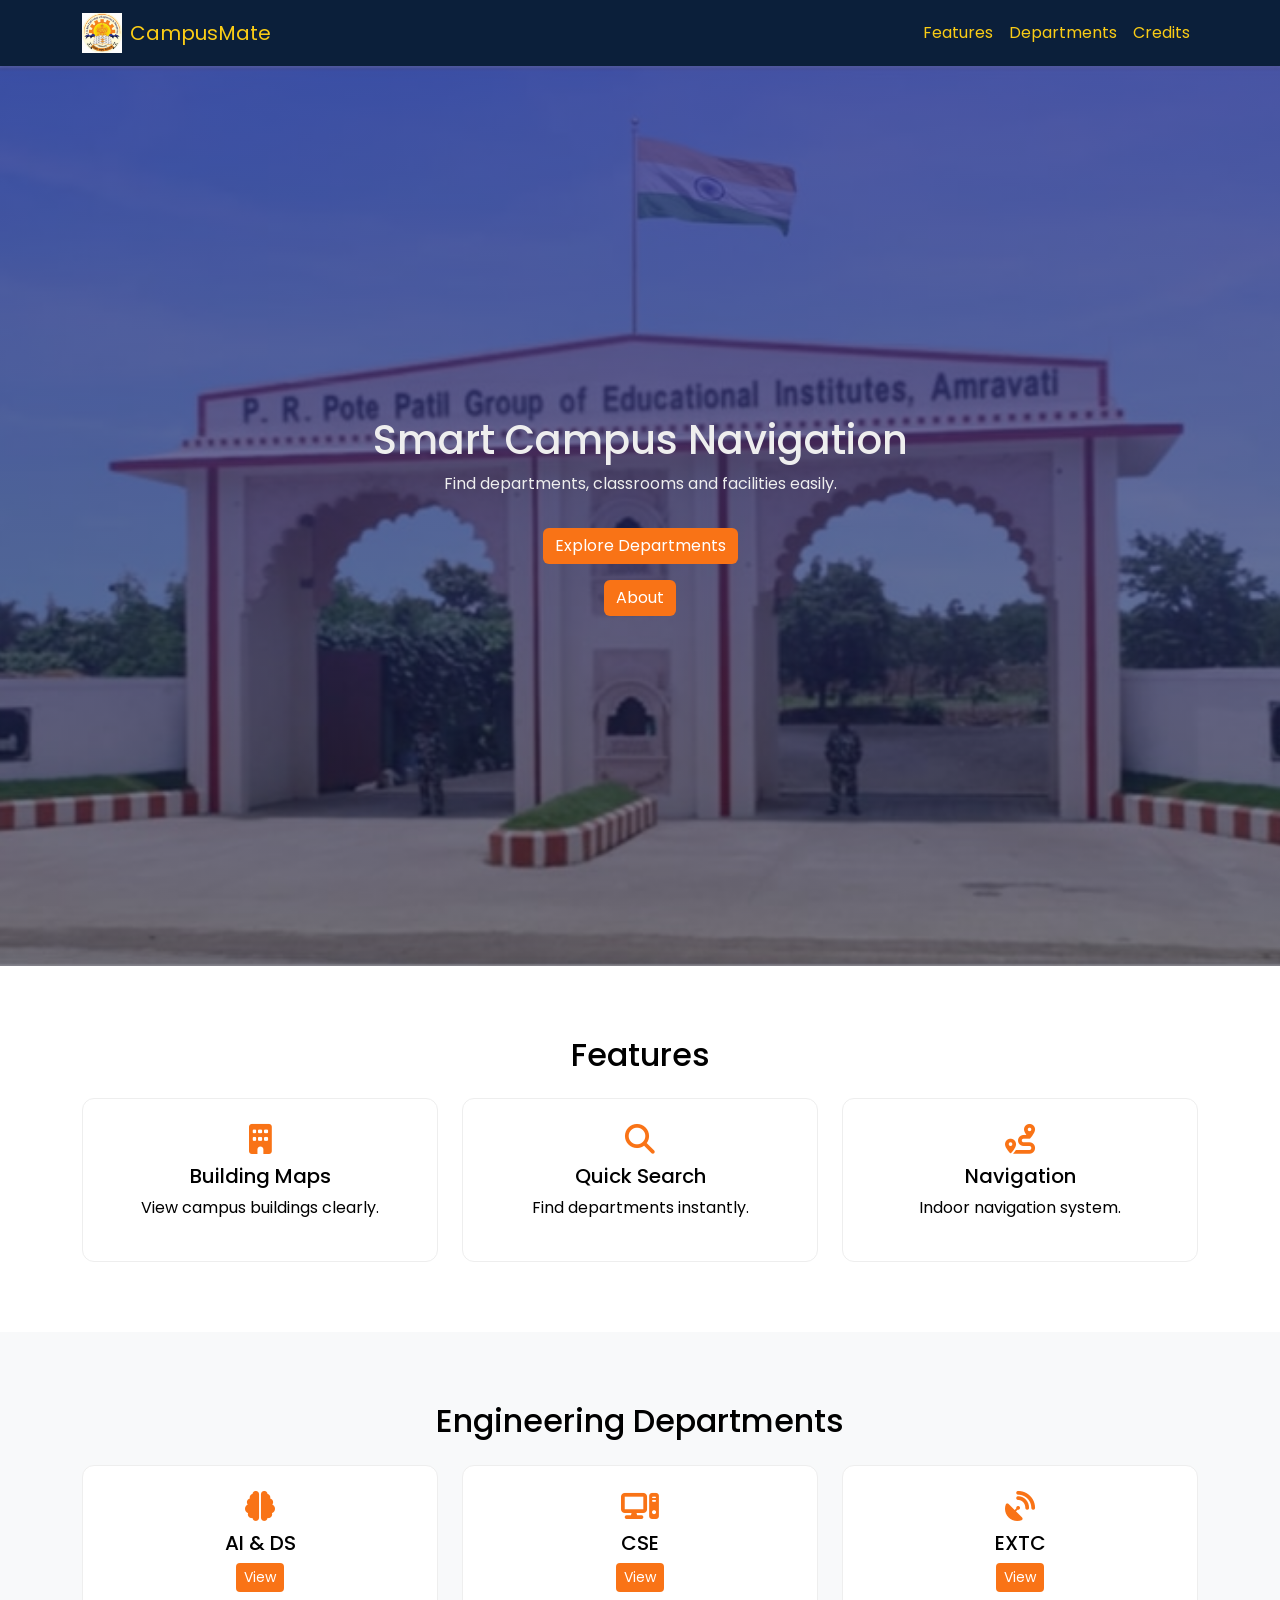
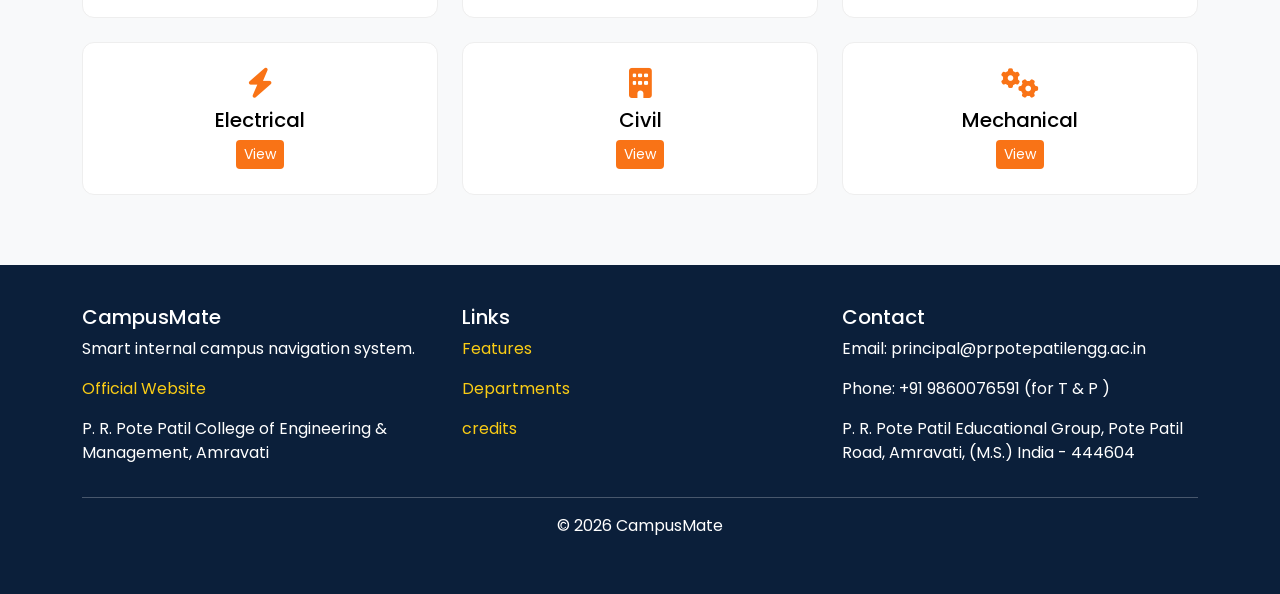
==== index.html @ b36b7049 "updated" ====
<!DOCTYPE html>
<html lang="en">
<head>
  <meta charset="UTF-8">
  <title>CampusMate</title>
  <meta name="viewport" content="width=device-width, initial-scale=1">

  <!-- Favicon -->
   <link rel="icon" type="image/png" href="assets/favicon-32x32.png">

  <!-- Bootstrap -->
  <link href="https://cdn.jsdelivr.net/npm/bootstrap@5.3.8/dist/css/bootstrap.min.css" rel="stylesheet">

  <!-- Font -->
  <link href="https://fonts.googleapis.com/css2?family=Poppins:wght@300;400;500;600;700&display=swap" rel="stylesheet">

  <!-- Icons -->
  <link href="https://cdnjs.cloudflare.com/ajax/libs/font-awesome/6.5.1/css/all.min.css" rel="stylesheet">

  <!-- CSS -->
  <link rel="stylesheet" href="css/style.css">
</head>

<body>

<!-- NAVBAR -->
<nav class="navbar navbar-expand-lg shadow-sm">
  <div class="container">
    
    <!-- LOGO -->
    <a class="navbar-brand d-flex align-items-center" href="#">
      <img src="assets\prp_logo.jpeg" alt="logo" height="40" class="me-2">
      <span>CampusMate</span>
    </a>

    <button class="navbar-toggler" data-bs-toggle="collapse" data-bs-target="#navMenu">
      <span class="navbar-toggler-icon"></span>
    </button>

    <div class="collapse navbar-collapse" id="navMenu">
      <ul class="navbar-nav ms-auto">
        <li class="nav-item"><a class="nav-link" href="#features">Features</a></li>
        <li class="nav-item"><a class="nav-link" href="#engineering">Departments</a></li>
        <li class="nav-item"><a class="nav-link" href="credits.html">Credits</a></li>
      </ul>
    </div>
  </div>
</nav>

<!-- HERO -->
<section class="hero text-center">
  <div class="container">
    <h1>Smart Campus Navigation</h1>
    <p>Find departments, classrooms and facilities easily.</p>

    <a href="#engineering" class="btn btn-primary mt-3">Explore Departments</a> <br>
    <a href="https://prpotepatilengg.ac.in/" target="_blank" class="btn btn-primary mt-3">About</a>
  </div>
</section>

<!-- FEATURES -->
<section id="features" class="section">
  <div class="container text-center">
    <h2 class="mb-4">Features</h2>

    <div class="row g-4">

      <div class="col-md-4">
        <div class="card-box">
          <i class="fa-solid fa-building"></i>
          <h5>Building Maps</h5>
          <p>View campus buildings clearly.</p>
        </div>
      </div>

      <div class="col-md-4">
        <div class="card-box">
          <i class="fa-solid fa-magnifying-glass"></i>
          <h5>Quick Search</h5>
          <p>Find departments instantly.</p>
        </div>
      </div>

      <div class="col-md-4">
        <div class="card-box">
          <i class="fa-solid fa-route"></i>
          <h5>Navigation</h5>
          <p>Indoor navigation system.</p>
        </div>
      </div>

    </div>
  </div>
</section>

<!-- DEPARTMENTS -->
<section id="engineering" class="section light">
  <div class="container text-center">
    <h2 class="mb-4">Engineering Departments</h2>

    <div class="row g-4">

      <div class="col-md-4">
        <div class="card-box">
          <i class="fa-solid fa-brain"></i>
          <h5>AI & DS</h5>
          <a href="dept/aids.html" class="btn btn-primary btn-sm">View</a>
        </div>
      </div>

      <div class="col-md-4">
        <div class="card-box">
          <i class="fa-solid fa-computer"></i>
          <h5>CSE</h5>
          <a href="dept/cse.html" class="btn btn-primary btn-sm">View</a>
        </div>
      </div>

      <div class="col-md-4">
        <div class="card-box">
          <i class="fa-solid fa-satellite-dish"></i>
          <h5>EXTC</h5>
          <a href="dept/extc.html" class="btn btn-primary btn-sm">View</a>
        </div>
      </div>

      <div class="col-md-4">
        <div class="card-box">
          <i class="fa-solid fa-bolt"></i>
          <h5>Electrical</h5>
          <a href="dept/ee.html" class="btn btn-primary btn-sm">View</a>
        </div>
      </div>

      <div class="col-md-4">
        <div class="card-box">
          <i class="fa-solid fa-building"></i>
          <h5>Civil</h5>
          <a href="dept/civil.html" class="btn btn-primary btn-sm">View</a>
        </div>
      </div>

      <div class="col-md-4">
        <div class="card-box">
          <i class="fa-solid fa-gears"></i>
          <h5>Mechanical</h5>
          <a href="dept/mech.html" class="btn btn-primary btn-sm">View</a>
        </div>
      </div>

    </div>
  </div>
</section>

<!-- FOOTER -->
<footer class="footer">
  <div class="container">
    <div class="row text-center text-md-start">

      <div class="col-md-4">
        <h5>CampusMate</h5>
        <p>Smart internal campus navigation system.</p>
        <p><a href="https://prpotepatilengg.ac.in/" target="_blank" rel="noopener noreferrer">Official Website</a></p>
        <p>P. R. Pote Patil College of Engineering & Management, Amravati</p>
      </div>

      <div class="col-md-4">
        <h5>Links</h5>
        <p><a href="#features">Features</a></p>
        <p><a href="#engineering">Departments</a></p>
        <p><a href="credits.html" target="_blank">credits</a></p>

      </div>

      <div class="col-md-4">
        <h5>Contact</h5>
        <p>Email: principal@prpotepatilengg.ac.in</p>
        <p>Phone: +91 9860076591 (for T & P )</p>
        <p>P. R. Pote Patil Educational Group, Pote Patil Road, Amravati, (M.S.) India - 444604</p>
      </div>

    </div>

    <hr>
    <p class="text-center">© 2026 CampusMate</p>
  </div>
</footer>

<script src="https://cdn.jsdelivr.net/npm/bootstrap@5.3.8/dist/js/bootstrap.bundle.min.js"></script>
</body>
</html>
---- css/style.css ----
:root {
  --navy: #0B1F3A;
  --yellow: #FACC15;
  --orange: #F97316;
}

/* BASE */
body {
  font-family: 'Poppins', sans-serif;
  margin: 0;
  background: var(--bg);
  color: var(--text);
  transition: 0.3s;
}

/* NAVBAR (LIGHT UI) */
.navbar {
  background: var(--navy);
  color: var(--yellow);
}

.navbar-brand,
.nav-link {
  color: var(--text) !important;
}

.nav-link:hover {
  color: var(--orange) !important;
}

/* HERO */
.hero {
   min-height: 100vh; /* full screen height */
  display: flex;
  align-items: center;
  justify-content: center;
  text-align: center;
  color: #eee;

  background: 
    linear-gradient(rgba(53, 57, 147, 0.827), rgba(5, 3, 24, 0.5)), 
    url('../assets/landing/campus-map.jpg');

  background-size: cover;
  background-position: center;
  background-repeat: no-repeat;
}

/* SECTIONS */
.section {
  padding: 70px 0;
}

.section.light {
  background: #f8f9fa;
}

/* CARDS */
.card-box {
  background: #ffffff;
  padding: 25px;
  border-radius: 12px;
  transition: 0.3s;
  border: 1px solid #eee;
}

.card-box:hover {
  transform: translateY(-6px);
  box-shadow: 0 10px 25px rgba(0,0,0,0.1);
}

/* ICON */
.card-box i {
  font-size: 30px;
  color: var(--orange);
  margin-bottom: 10px;
}

/* BUTTON */
.btn-primary {
  background: var(--orange);
  border: none;
}

.btn-primary:hover {
  background: #ea580c;
}

/* FOOTER */
.footer {
  background: var(--navy);
  color: #fff;
  padding: 40px 0;
}

.footer a {
  color: var(--yellow);
  text-decoration: none;
}

.footer a:hover {
  text-decoration: underline;
}
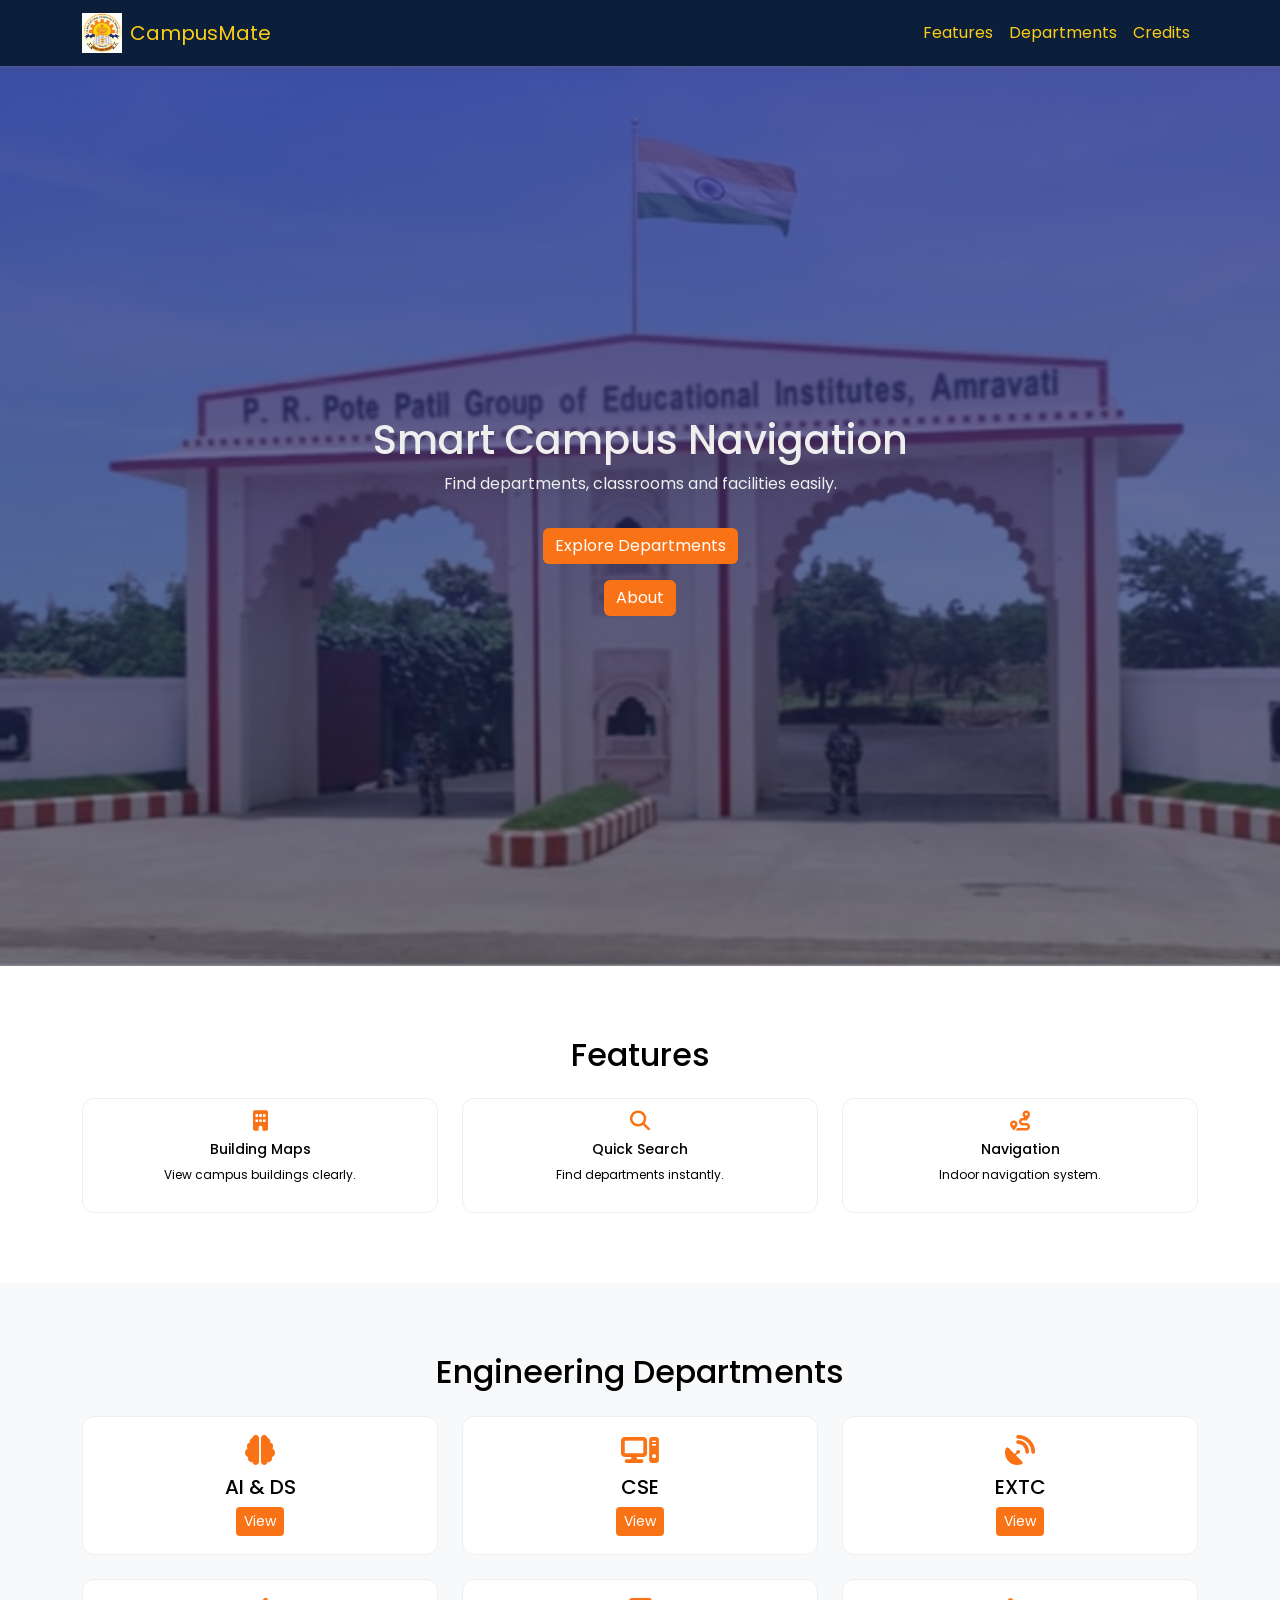
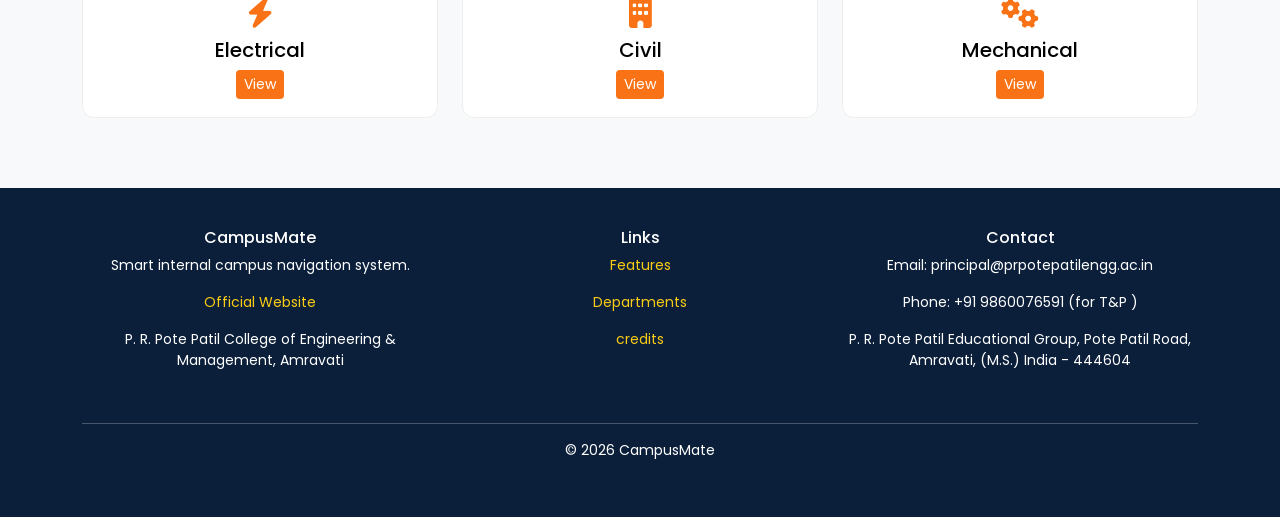
==== commit c6d3d5c4: "changes for responsive design mobile view" ====
--- a/index.html
+++ b/index.html
@@ -65,7 +65,7 @@
 
     <div class="row g-4">
 
-      <div class="col-md-4">
+      <div class="col-4">
         <div class="card-box">
           <i class="fa-solid fa-building"></i>
           <h5>Building Maps</h5>
@@ -73,7 +73,7 @@
         </div>
       </div>
 
-      <div class="col-md-4">
+      <div class="col-4">
         <div class="card-box">
           <i class="fa-solid fa-magnifying-glass"></i>
           <h5>Quick Search</h5>
@@ -81,7 +81,7 @@
         </div>
       </div>
 
-      <div class="col-md-4">
+      <div class="col-4">
         <div class="card-box">
           <i class="fa-solid fa-route"></i>
           <h5>Navigation</h5>
@@ -100,7 +100,7 @@
 
     <div class="row g-4">
 
-      <div class="col-md-4">
+      <div class="col-6 col-md-4">
         <div class="card-box">
           <i class="fa-solid fa-brain"></i>
           <h5>AI & DS</h5>
@@ -108,7 +108,7 @@
         </div>
       </div>
 
-      <div class="col-md-4">
+      <div class="col-6 col-md-4">
         <div class="card-box">
           <i class="fa-solid fa-computer"></i>
           <h5>CSE</h5>
@@ -116,7 +116,7 @@
         </div>
       </div>
 
-      <div class="col-md-4">
+      <div class="col-6 col-md-4">
         <div class="card-box">
           <i class="fa-solid fa-satellite-dish"></i>
           <h5>EXTC</h5>
@@ -124,7 +124,7 @@
         </div>
       </div>
 
-      <div class="col-md-4">
+      <div class="col-6 col-md-4">
         <div class="card-box">
           <i class="fa-solid fa-bolt"></i>
           <h5>Electrical</h5>
@@ -132,7 +132,7 @@
         </div>
       </div>
 
-      <div class="col-md-4">
+      <div class="col-6 col-md-4">
         <div class="card-box">
           <i class="fa-solid fa-building"></i>
           <h5>Civil</h5>
@@ -140,7 +140,7 @@
         </div>
       </div>
 
-      <div class="col-md-4">
+      <div class="col-6 col-md-4">
         <div class="card-box">
           <i class="fa-solid fa-gears"></i>
           <h5>Mechanical</h5>
@@ -157,25 +157,27 @@
   <div class="container">
     <div class="row text-center text-md-start">
 
-      <div class="col-md-4">
+      <div class="col-6 col-md-4">
         <h5>CampusMate</h5>
         <p>Smart internal campus navigation system.</p>
         <p><a href="https://prpotepatilengg.ac.in/" target="_blank" rel="noopener noreferrer">Official Website</a></p>
         <p>P. R. Pote Patil College of Engineering & Management, Amravati</p>
       </div>
 
-      <div class="col-md-4">
+      <div class="col-6 col-md-4">
         <h5>Links</h5>
         <p><a href="#features">Features</a></p>
         <p><a href="#engineering">Departments</a></p>
         <p><a href="credits.html" target="_blank">credits</a></p>
+        <div class="col-md-4 footer-mobile-img text-center">
+      </div>
 
       </div>
 
-      <div class="col-md-4">
+      <div class="col-6 col-md-4">
         <h5>Contact</h5>
         <p>Email: principal@prpotepatilengg.ac.in</p>
-        <p>Phone: +91 9860076591 (for T & P )</p>
+        <p>Phone: +91 9860076591 (for T&P )</p>
         <p>P. R. Pote Patil Educational Group, Pote Patil Road, Amravati, (M.S.) India - 444604</p>
       </div>
 
--- a/css/style.css
+++ b/css/style.css
@@ -13,7 +13,7 @@
   transition: 0.3s;
 }
 
-/* NAVBAR (LIGHT UI) */
+/* NAVBAR */
 .navbar {
   background: var(--navy);
   color: var(--yellow);
@@ -30,7 +30,7 @@
 
 /* HERO */
 .hero {
-   min-height: 100vh; /* full screen height */
+   min-height: 100vh;
   display: flex;
   align-items: center;
   justify-content: center;
@@ -100,4 +100,77 @@
 
 .footer a:hover {
   text-decoration: underline;
-}+}
+
+
+@media (max-width: 768px) {
+  .hero {
+     min-height: auto !important;
+  height: auto !important;
+  padding: 20px;
+  }
+
+  .hero h1 {
+    font-size: 22px !important;
+  }
+
+  .hero p {
+    font-size: 13px !important;
+  }
+}
+
+    .dept-hero {
+    padding: 50px 0;
+  }
+
+  .dept-hero h1 {
+    font-size: 24px;
+  }
+
+.footer .col-md-4 {
+    margin-bottom: 20px;
+    text-align: center;
+  }
+
+  .footer h5 {
+    font-size: 16px;
+  }
+
+  .footer p {
+    font-size: 14px;
+  }
+
+  .card-box {
+    padding: 18px;
+}
+
+#features .card-box {
+    padding: 12px;
+  }
+
+  #features .card-box i {
+    font-size: 20px;
+  }
+
+  #features .card-box h5 {
+    font-size: 14px;
+  }
+
+  #features .card-box p {
+    font-size: 12px;
+  }
+
+.footer-mobile-img {
+  display: none;
+}
+
+/* for mobile */
+  .footer-mobile-img {
+    display: block;
+    margin-top: 20px;
+  }
+
+  .footer-mobile-img img {
+    max-width: 120px;
+    opacity: 0.9;
+  }
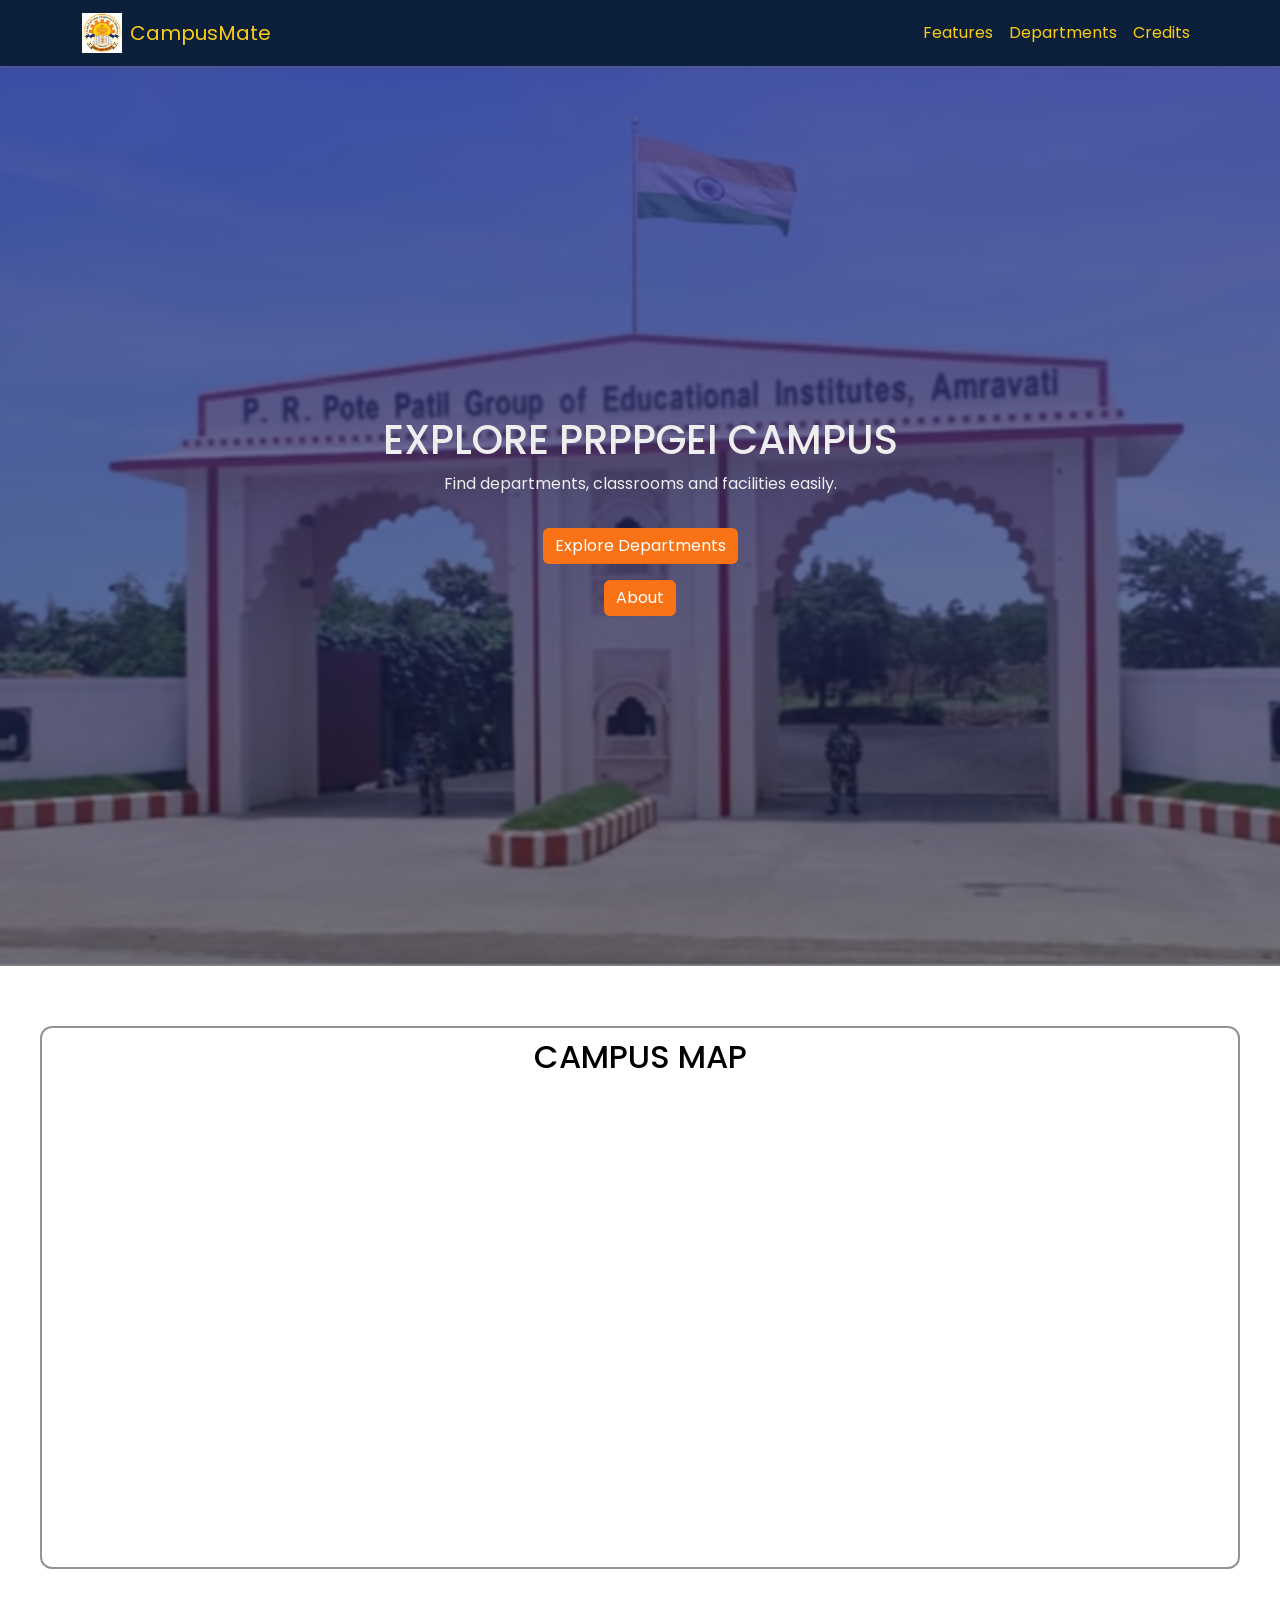
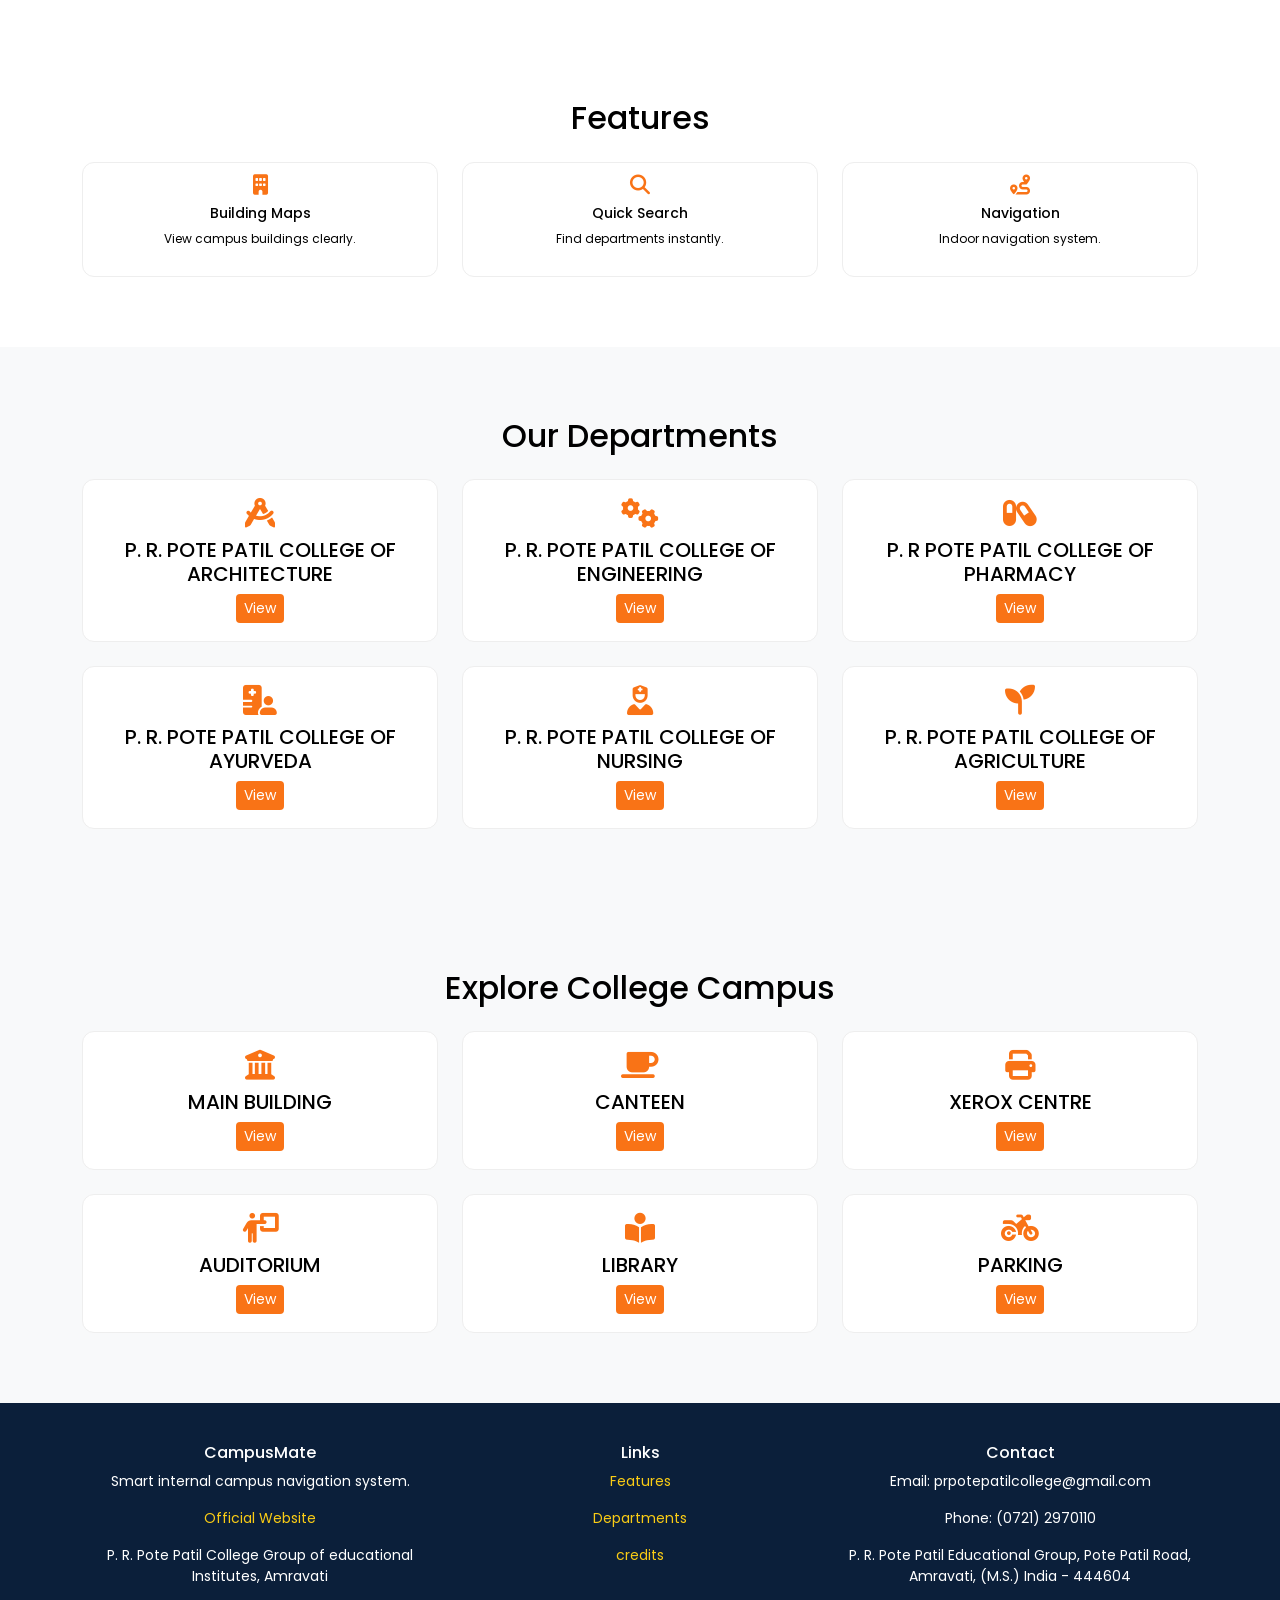
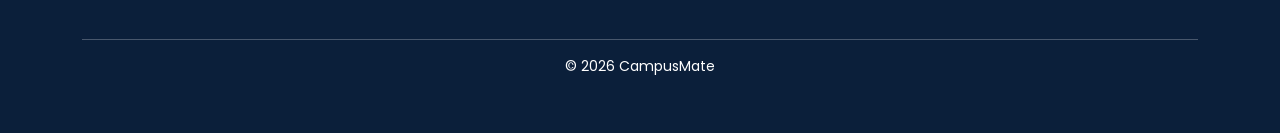
==== commit 638ac3d8: "new departments added" ====
--- a/index.html
+++ b/index.html
@@ -50,13 +50,27 @@
 <!-- HERO -->
 <section class="hero text-center">
   <div class="container">
-    <h1>Smart Campus Navigation</h1>
+    <h1>EXPLORE PRPPGEI CAMPUS</h1>
     <p>Find departments, classrooms and facilities easily.</p>
 
-    <a href="#engineering" class="btn btn-primary mt-3">Explore Departments</a> <br>
-    <a href="https://prpotepatilengg.ac.in/" target="_blank" class="btn btn-primary mt-3">About</a>
-  </div>
-</section>
+    <a href="dept\explore dept.html" class="btn btn-primary mt-3">Explore Departments</a> <br>
+    <a href="http://prpotepatilgroupedu.in/" target="_blank" class="btn btn-primary mt-3">About</a>
+  </div>
+</section>
+
+
+
+<!-- campus map-->
+  
+<div class="map-section">
+  <h2 class="mb-4" style="text-align: center;">CAMPUS MAP</h2>
+  <iframe 
+    src="https://app.mappedin.com/map/69c203540c31a8000b418bfb?embedded=true"
+    title="Campus Map"
+    allow="clipboard-write 'self' https://app.mappedin.com; web-share 'self' https://app.mappedin.com"
+    loading="lazy">
+  </iframe>
+</div>
 
 <!-- FEATURES -->
 <section id="features" class="section">
@@ -93,58 +107,119 @@
   </div>
 </section>
 
-<!-- DEPARTMENTS -->
-<section id="engineering" class="section light">
+<!--departments-->
+  <section id="other" class="section light">
   <div class="container text-center">
-    <h2 class="mb-4">Engineering Departments</h2>
+    <h2 class="text-center mb-4">Our Departments</h2>
 
     <div class="row g-4">
 
       <div class="col-6 col-md-4">
         <div class="card-box">
-          <i class="fa-solid fa-brain"></i>
-          <h5>AI & DS</h5>
-          <a href="dept/aids.html" class="btn btn-primary btn-sm">View</a>
-        </div>
-      </div>
-
-      <div class="col-6 col-md-4">
-        <div class="card-box">
-          <i class="fa-solid fa-computer"></i>
-          <h5>CSE</h5>
-          <a href="dept/cse.html" class="btn btn-primary btn-sm">View</a>
-        </div>
-      </div>
-
-      <div class="col-6 col-md-4">
-        <div class="card-box">
-          <i class="fa-solid fa-satellite-dish"></i>
-          <h5>EXTC</h5>
-          <a href="dept/extc.html" class="btn btn-primary btn-sm">View</a>
-        </div>
-      </div>
-
-      <div class="col-6 col-md-4">
-        <div class="card-box">
-          <i class="fa-solid fa-bolt"></i>
-          <h5>Electrical</h5>
-          <a href="dept/ee.html" class="btn btn-primary btn-sm">View</a>
-        </div>
-      </div>
-
-      <div class="col-6 col-md-4">
-        <div class="card-box">
-          <i class="fa-solid fa-building"></i>
-          <h5>Civil</h5>
-          <a href="dept/civil.html" class="btn btn-primary btn-sm">View</a>
+          <i class="fa-solid fa-compass-drafting"></i>
+          <h5>P. R. POTE PATIL COLLEGE OF ARCHITECTURE</h5>
+          <a href="#other" class="btn btn-primary btn-sm">View</a>
         </div>
       </div>
 
       <div class="col-6 col-md-4">
         <div class="card-box">
           <i class="fa-solid fa-gears"></i>
-          <h5>Mechanical</h5>
-          <a href="dept/mech.html" class="btn btn-primary btn-sm">View</a>
+          <h5>P. R. POTE PATIL COLLEGE OF ENGINEERING</h5>
+          <a href="dept\explore dept.html" class="btn btn-primary btn-sm">View</a>
+        </div>
+      </div>
+
+      <div class="col-6 col-md-4">
+        <div class="card-box">
+          <i class="fa-solid fa-capsules"></i>
+          <h5>P. R POTE PATIL COLLEGE OF PHARMACY</h5>
+          <a href="#other" class="btn btn-primary btn-sm">View</a>
+        </div>
+      </div>
+
+      <div class="col-6 col-md-4">
+        <div class="card-box">
+          <i class="fa-solid fa-hospital-user"></i>
+          <h5>P. R. POTE PATIL COLLEGE OF AYURVEDA</h5>
+          <a href="#other" class="btn btn-primary btn-sm">View</a>
+        </div>
+      </div>
+
+      <div class="col-6 col-md-4">
+        <div class="card-box">
+          <i class="fa-solid fa-user-nurse"></i>
+          <h5>P. R. POTE PATIL COLLEGE OF <br> NURSING</h5>
+          <a href="#other" class="btn btn-primary btn-sm">View</a>
+        </div>
+      </div>
+
+      <div class="col-6 col-md-4">
+        <div class="card-box">
+          <i class="fa-solid fa-seedling"></i>
+          <h5>P. R. POTE PATIL COLLEGE OF AGRICULTURE</h5>
+          <a href="#other" class="btn btn-primary btn-sm">View</a>
+        </div>
+      </div>
+
+
+    </div>
+  </div>
+</section>
+
+<!-- Explore College Campus -->
+
+<section id="other" class="section light">
+  <div class="container text-center">
+    <h2 class="mb-4">Explore College Campus</h2>
+
+    <div class="row g-4">
+
+      <div class="col-6 col-md-4">
+        <div class="card-box">
+          <i class="fa-solid fa-building-columns"></i>
+          <h5>MAIN BUILDING</h5>
+          <a href="#other" class="btn btn-primary btn-sm">View</a>
+        </div>
+      </div>
+
+      <div class="col-6 col-md-4">
+        <div class="card-box">
+          <i class="fa-solid fa-mug-saucer"></i>
+          <h5>CANTEEN</h5>
+          <a href="#other" class="btn btn-primary btn-sm">View</a>
+        </div>
+      </div>
+
+      <div class="col-6 col-md-4">
+        <div class="card-box">
+          <i class="fa-solid fa-print"></i>
+          <h5>XEROX CENTRE</h5>
+          <a href="#other" class="btn btn-primary btn-sm">View</a>
+        </div>
+      </div>
+
+      <div class="col-6 col-md-4">
+        <div class="card-box">
+          <i class="fa-solid fa-person-chalkboard"></i>
+          <h5>AUDITORIUM</h5>
+          <a href="#other" class="btn btn-primary btn-sm">View</a>
+        </div>
+      </div>
+
+      <div class="col-6 col-md-4">
+        <div class="card-box">
+          <i class="fa-solid fa-book-open-reader"></i>
+          <h5>LIBRARY</h5>
+          <a href="#other" class="btn btn-primary btn-sm">View</a>
+        </div>
+      </div>
+
+      <div class="col-6 col-md-4">
+        <div class="card-box">
+          <i class="fa-solid fa-motorcycle"></i>
+          <h5>PARKING</h5>
+          <a href="#other" class="btn btn-primary btn-sm">View</a>
         </div>
       </div>
 
@@ -161,7 +236,7 @@
         <h5>CampusMate</h5>
         <p>Smart internal campus navigation system.</p>
         <p><a href="https://prpotepatilengg.ac.in/" target="_blank" rel="noopener noreferrer">Official Website</a></p>
-        <p>P. R. Pote Patil College of Engineering & Management, Amravati</p>
+        <p>P. R. Pote Patil College Group of educational Institutes, Amravati</p>
       </div>
 
       <div class="col-6 col-md-4">
@@ -176,8 +251,8 @@
 
       <div class="col-6 col-md-4">
         <h5>Contact</h5>
-        <p>Email: principal@prpotepatilengg.ac.in</p>
-        <p>Phone: +91 9860076591 (for T&P )</p>
+        <p>Email: prpotepatilcollege@gmail.com</p>
+        <p>Phone: (0721) 2970110 </p>
         <p>P. R. Pote Patil Educational Group, Pote Patil Road, Amravati, (M.S.) India - 444604</p>
       </div>
 
--- a/css/style.css
+++ b/css/style.css
@@ -46,6 +46,24 @@
   background-repeat: no-repeat;
 }
 
+/* MAP CONTAINER */
+
+.map-section {
+  width: 100%;
+  max-width: 1200px;
+  margin: 60px auto;
+  padding: 10px;
+  border: 2px solid #4f51539e; 
+  border-radius: 12px;
+}
+
+.map-section iframe {
+  width: 100%;
+  height: 70vh; /* dynamic height based on screen */
+  border: 0;
+  border-radius: 12px;
+}
+
 /* SECTIONS */
 .section {
   padding: 70px 0;
@@ -69,6 +87,7 @@
   box-shadow: 0 10px 25px rgba(0,0,0,0.1);
 }
 
+
 /* ICON */
 .card-box i {
   font-size: 30px;
@@ -174,3 +193,13 @@
     max-width: 120px;
     opacity: 0.9;
   }
+
+  /* Tablet map */
+  .map-section iframe {
+    height: 60vh;
+  }
+
+  /* Mobile map */
+  .map-section iframe {
+    height: 50vh;
+  }
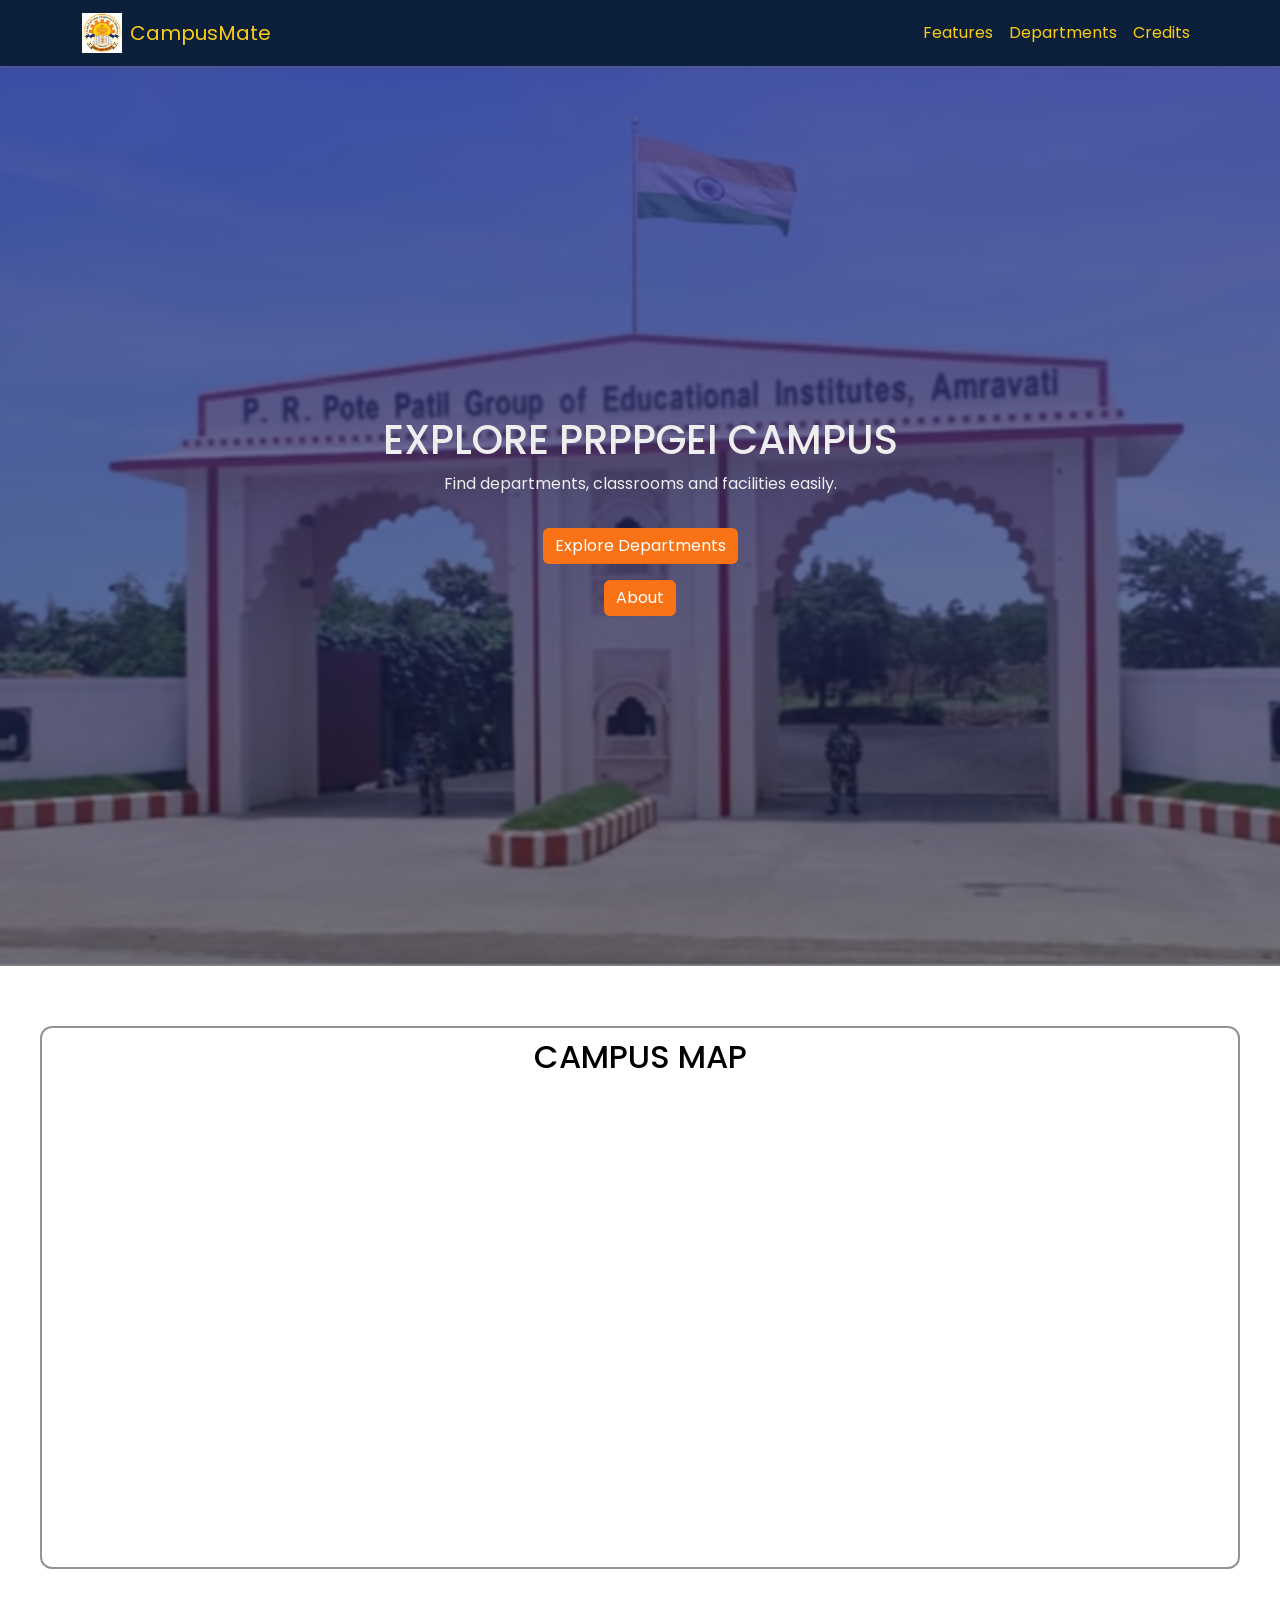
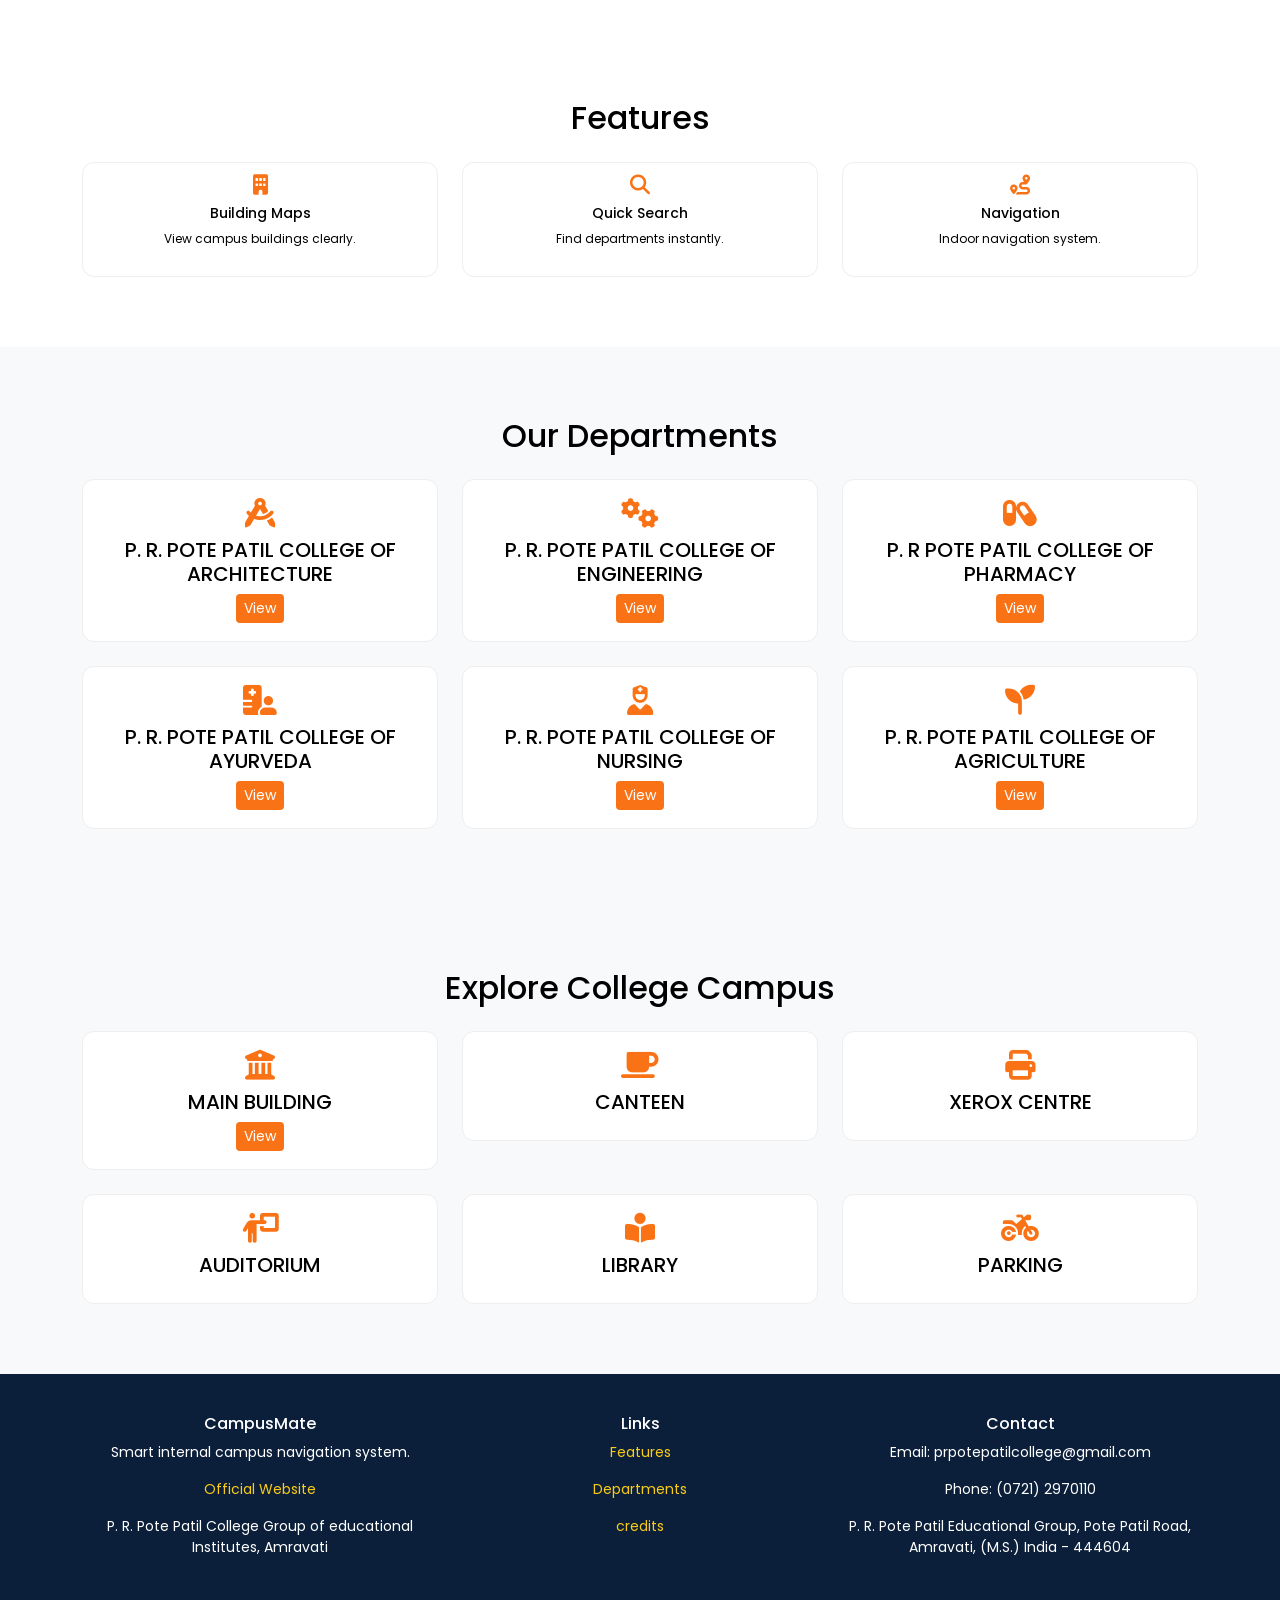
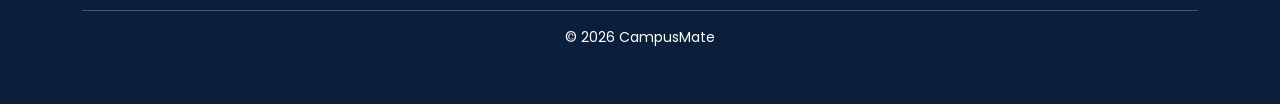
==== commit a86d8cad: "changes in index page" ====
--- a/index.html
+++ b/index.html
@@ -40,7 +40,7 @@
     <div class="collapse navbar-collapse" id="navMenu">
       <ul class="navbar-nav ms-auto">
         <li class="nav-item"><a class="nav-link" href="#features">Features</a></li>
-        <li class="nav-item"><a class="nav-link" href="#engineering">Departments</a></li>
+        <li class="nav-item"><a class="nav-link" href="#departments">Departments</a></li>
         <li class="nav-item"><a class="nav-link" href="credits.html">Credits</a></li>
       </ul>
     </div>
@@ -53,7 +53,7 @@
     <h1>EXPLORE PRPPGEI CAMPUS</h1>
     <p>Find departments, classrooms and facilities easily.</p>
 
-    <a href="dept\explore dept.html" class="btn btn-primary mt-3">Explore Departments</a> <br>
+    <a href="#departments" class="btn btn-primary mt-3">Explore Departments</a> <br>
     <a href="http://prpotepatilgroupedu.in/" target="_blank" class="btn btn-primary mt-3">About</a>
   </div>
 </section>
@@ -108,7 +108,7 @@
 </section>
 
 <!--departments-->
-  <section id="other" class="section light">
+  <section id="departments" class="section light">
   <div class="container text-center">
     <h2 class="text-center mb-4">Our Departments</h2>
 
@@ -179,7 +179,7 @@
         <div class="card-box">
           <i class="fa-solid fa-building-columns"></i>
           <h5>MAIN BUILDING</h5>
-          <a href="#other" class="btn btn-primary btn-sm">View</a>
+          <a href="main building.html" class="btn btn-primary btn-sm">View</a>
         </div>
       </div>
 
@@ -187,7 +187,7 @@
         <div class="card-box">
           <i class="fa-solid fa-mug-saucer"></i>
           <h5>CANTEEN</h5>
-          <a href="#other" class="btn btn-primary btn-sm">View</a>
+          
         </div>
       </div>
 
@@ -195,7 +195,7 @@
         <div class="card-box">
           <i class="fa-solid fa-print"></i>
           <h5>XEROX CENTRE</h5>
-          <a href="#other" class="btn btn-primary btn-sm">View</a>
+          
         </div>
       </div>
 
@@ -203,7 +203,7 @@
         <div class="card-box">
           <i class="fa-solid fa-person-chalkboard"></i>
           <h5>AUDITORIUM</h5>
-          <a href="#other" class="btn btn-primary btn-sm">View</a>
+          
         </div>
       </div>
 
@@ -211,7 +211,7 @@
         <div class="card-box">
           <i class="fa-solid fa-book-open-reader"></i>
           <h5>LIBRARY</h5>
-          <a href="#other" class="btn btn-primary btn-sm">View</a>
+          
         </div>
       </div>
 
@@ -219,7 +219,7 @@
         <div class="card-box">
           <i class="fa-solid fa-motorcycle"></i>
           <h5>PARKING</h5>
-          <a href="#other" class="btn btn-primary btn-sm">View</a>
+          
         </div>
       </div>
 
